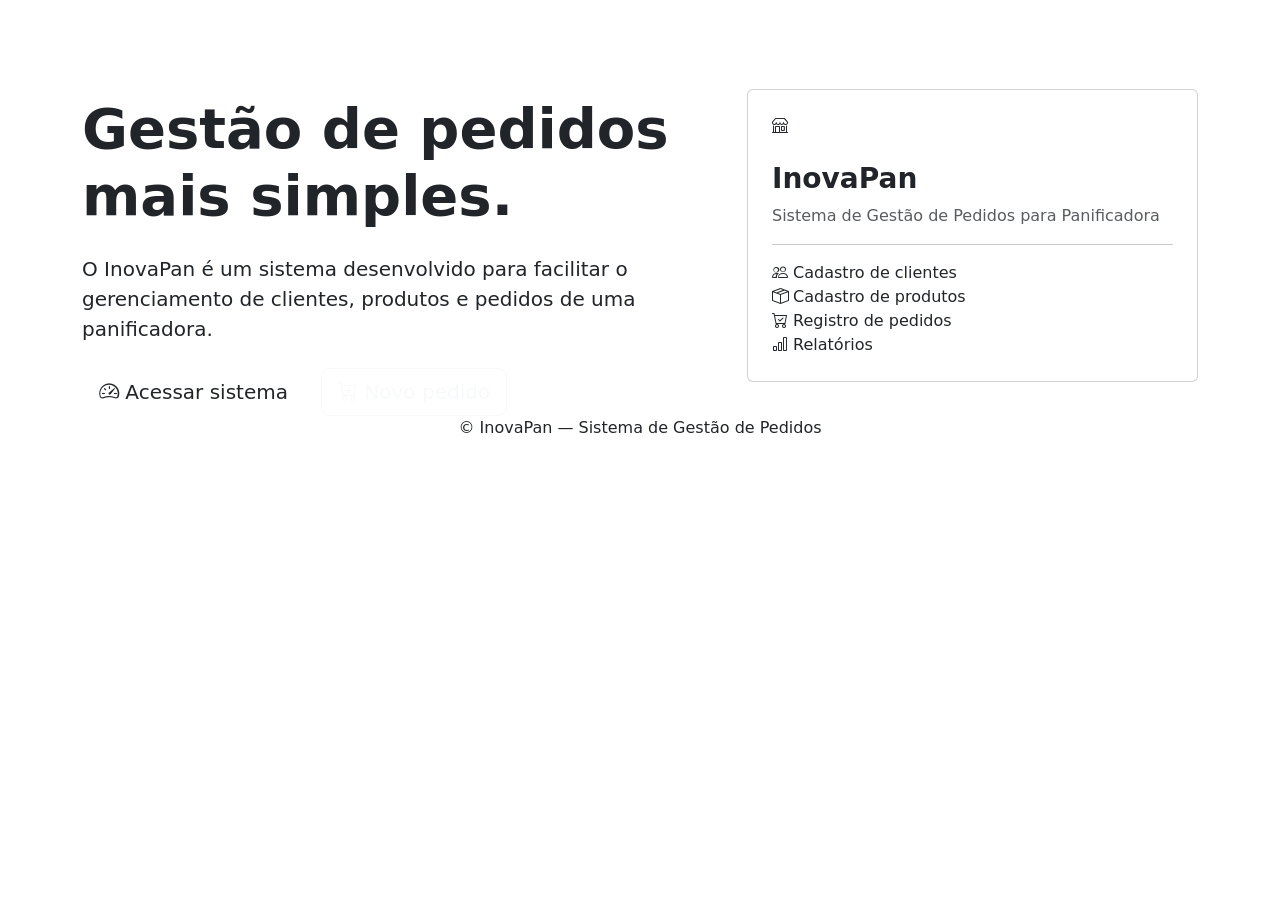
==== Index.html @ 250fa5f6 "Create Index.html inicial do sistema" ====
<!DOCTYPE html>
<html lang="pt-BR">
<head>
    <meta charset="UTF-8">
    <meta name="viewport" content="width=device-width, initial-scale=1.0">

    <title>InovaPan | Gestão de Pedidos</title>

    <link
        href="https://cdn.jsdelivr.net/npm/bootstrap@5.3.3/dist/css/bootstrap.min.css"
        rel="stylesheet"
    >

    <link
        rel="stylesheet"
        href="https://cdn.jsdelivr.net/npm/bootstrap-icons@1.11.3/font/bootstrap-icons.min.css"
    >

    <link rel="stylesheet" href="css/estilo.css">
</head>

<body class="pagina-inicial">

    <nav class="navbar navbar-expand-lg navbar-dark navbar-inovapan">
        <div class="container">

            <a class="navbar-brand fw-bold" href="index.html">
                <i class="bi bi-shop"></i>
                InovaPan
            </a>

            <button
                class="navbar-toggler"
                type="button"
                data-bs-toggle="collapse"
                data-bs-target="#menuInicial"
            >
                <span class="navbar-toggler-icon"></span>
            </button>

            <div class="collapse navbar-collapse" id="menuInicial">
                <ul class="navbar-nav ms-auto">

                    <li class="nav-item">
                        <a class="nav-link" href="dashboard.html">
                            Dashboard
                        </a>
                    </li>

                    <li class="nav-item">
                        <a class="nav-link" href="clientes.html">
                            Clientes
                        </a>
                    </li>

                    <li class="nav-item">
                        <a class="nav-link" href="produtos.html">
                            Produtos
                        </a>
                    </li>

                    <li class="nav-item">
                        <a class="nav-link" href="pedidos.html">
                            Pedidos
                        </a>
                    </li>

                    <li class="nav-item">
                        <a class="nav-link" href="relatorios.html">
                            Relatórios
                        </a>
                    </li>

                </ul>
            </div>

        </div>
    </nav>

    <main class="hero-inovapan">

        <div class="container">

            <div class="row align-items-center min-vh-75">

                <div class="col-lg-7">

                    <span class="badge badge-inovapan mb-3">
                        SISTEMA DE GESTÃO
                    </span>

                    <h1 class="display-4 fw-bold">
                        Gestão de pedidos
                        <span>mais simples.</span>
                    </h1>

                    <p class="lead mt-4">
                        O InovaPan é um sistema desenvolvido para facilitar
                        o gerenciamento de clientes, produtos e pedidos
                        de uma panificadora.
                    </p>

                    <div class="d-flex gap-3 flex-wrap mt-4">

                        <a href="dashboard.html" class="btn btn-inovapan btn-lg">
                            <i class="bi bi-speedometer2"></i>
                            Acessar sistema
                        </a>

                        <a href="pedidos.html" class="btn btn-outline-light btn-lg">
                            <i class="bi bi-cart-plus"></i>
                            Novo pedido
                        </a>

                    </div>

                </div>

                <div class="col-lg-5 mt-5 mt-lg-0">

                    <div class="card card-inicial">

                        <div class="card-body p-4">

                            <div class="icone-inicial">
                                <i class="bi bi-shop"></i>
                            </div>

                            <h3 class="fw-bold mt-4">
                                InovaPan
                            </h3>

                            <p class="text-muted">
                                Sistema de Gestão de Pedidos para Panificadora
                            </p>

                            <hr>

                            <div class="item-inicial">
                                <i class="bi bi-people"></i>
                                Cadastro de clientes
                            </div>

                            <div class="item-inicial">
                                <i class="bi bi-box-seam"></i>
                                Cadastro de produtos
                            </div>

                            <div class="item-inicial">
                                <i class="bi bi-cart-check"></i>
                                Registro de pedidos
                            </div>

                            <div class="item-inicial">
                                <i class="bi bi-bar-chart"></i>
                                Relatórios
                            </div>

                        </div>

                    </div>

                </div>

            </div>

        </div>

    </main>

    <footer class="footer-inovapan">
        <div class="container text-center">
            <p class="mb-0">
                © <span class="ano-atual"></span> InovaPan —
                Sistema de Gestão de Pedidos
            </p>
        </div>
    </footer>

    <script
        src="https://cdn.jsdelivr.net/npm/bootstrap@5.3.3/dist/js/bootstrap.bundle.min.js">
    </script>

    <script src="js/app.js"></script>

</body>
</html>
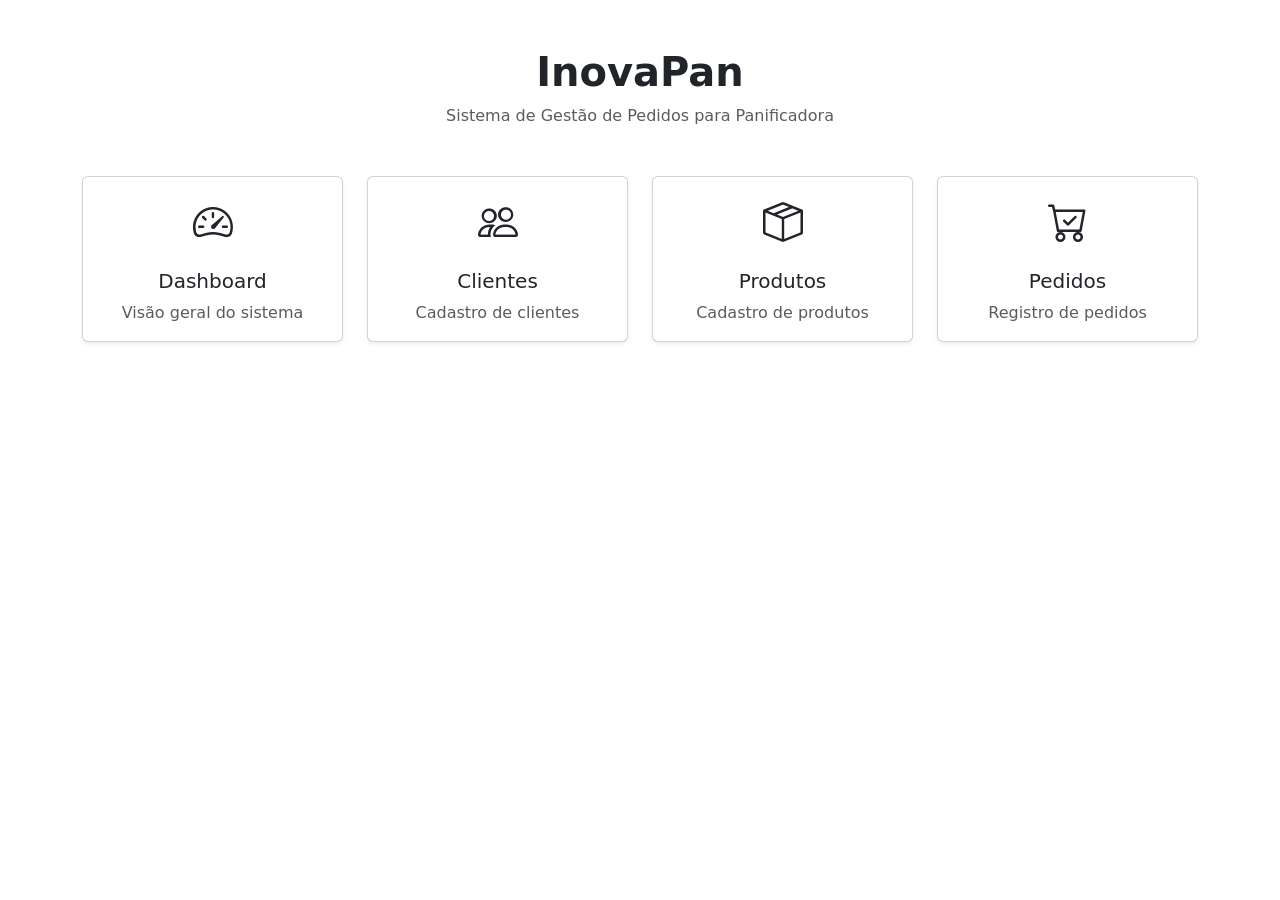
==== commit 960503c3: "Update Index.html" ====
--- a/Index.html
+++ b/Index.html
@@ -4,178 +4,105 @@
     <meta charset="UTF-8">
     <meta name="viewport" content="width=device-width, initial-scale=1.0">
 
-    <title>InovaPan | Gestão de Pedidos</title>
+    <title>InovaPan | Sistema de Gestão</title>
 
+    <!-- Bootstrap -->
     <link
         href="https://cdn.jsdelivr.net/npm/bootstrap@5.3.3/dist/css/bootstrap.min.css"
         rel="stylesheet"
     >
 
+    <!-- Bootstrap Icons -->
     <link
         rel="stylesheet"
         href="https://cdn.jsdelivr.net/npm/bootstrap-icons@1.11.3/font/bootstrap-icons.min.css"
     >
 
+    <!-- Fonte Poppins -->
+    <link rel="preconnect" href="https://fonts.googleapis.com">
+    <link rel="preconnect" href="https://fonts.gstatic.com" crossorigin>
+    <link
+        href="https://fonts.googleapis.com/css2?family=Poppins:wght@400;500;600;700&display=swap"
+        rel="stylesheet"
+    >
+
+    <!-- CSS do projeto -->
     <link rel="stylesheet" href="css/estilo.css">
 </head>
 
-<body class="pagina-inicial">
+<body>
 
-    <nav class="navbar navbar-expand-lg navbar-dark navbar-inovapan">
-        <div class="container">
+    <div class="container py-5">
 
-            <a class="navbar-brand fw-bold" href="index.html">
-                <i class="bi bi-shop"></i>
-                InovaPan
-            </a>
+        <div class="text-center mb-5">
+            <h1 class="fw-bold">InovaPan</h1>
 
-            <button
-                class="navbar-toggler"
-                type="button"
-                data-bs-toggle="collapse"
-                data-bs-target="#menuInicial"
-            >
-                <span class="navbar-toggler-icon"></span>
-            </button>
+            <p class="text-muted">
+                Sistema de Gestão de Pedidos para Panificadora
+            </p>
+        </div>
 
-            <div class="collapse navbar-collapse" id="menuInicial">
-                <ul class="navbar-nav ms-auto">
+        <div class="row g-4">
 
-                    <li class="nav-item">
-                        <a class="nav-link" href="dashboard.html">
-                            Dashboard
-                        </a>
-                    </li>
-
-                    <li class="nav-item">
-                        <a class="nav-link" href="clientes.html">
-                            Clientes
-                        </a>
-                    </li>
-
-                    <li class="nav-item">
-                        <a class="nav-link" href="produtos.html">
-                            Produtos
-                        </a>
-                    </li>
-
-                    <li class="nav-item">
-                        <a class="nav-link" href="pedidos.html">
-                            Pedidos
-                        </a>
-                    </li>
-
-                    <li class="nav-item">
-                        <a class="nav-link" href="relatorios.html">
-                            Relatórios
-                        </a>
-                    </li>
-
-                </ul>
+            <div class="col-md-6 col-lg-3">
+                <a href="dashboard.html" class="text-decoration-none">
+                    <div class="card h-100 shadow-sm">
+                        <div class="card-body text-center">
+                            <i class="bi bi-speedometer2 fs-1"></i>
+                            <h5 class="mt-3">Dashboard</h5>
+                            <p class="text-muted mb-0">
+                                Visão geral do sistema
+                            </p>
+                        </div>
+                    </div>
+                </a>
             </div>
 
-        </div>
-    </nav>
+            <div class="col-md-6 col-lg-3">
+                <a href="clientes.html" class="text-decoration-none">
+                    <div class="card h-100 shadow-sm">
+                        <div class="card-body text-center">
+                            <i class="bi bi-people fs-1"></i>
+                            <h5 class="mt-3">Clientes</h5>
+                            <p class="text-muted mb-0">
+                                Cadastro de clientes
+                            </p>
+                        </div>
+                    </div>
+                </a>
+            </div>
 
-    <main class="hero-inovapan">
+            <div class="col-md-6 col-lg-3">
+                <a href="produtos.html" class="text-decoration-none">
+                    <div class="card h-100 shadow-sm">
+                        <div class="card-body text-center">
+                            <i class="bi bi-box-seam fs-1"></i>
+                            <h5 class="mt-3">Produtos</h5>
+                            <p class="text-muted mb-0">
+                                Cadastro de produtos
+                            </p>
+                        </div>
+                    </div>
+                </a>
+            </div>
 
-        <div class="container">
-
-            <div class="row align-items-center min-vh-75">
-
-                <div class="col-lg-7">
-
-                    <span class="badge badge-inovapan mb-3">
-                        SISTEMA DE GESTÃO
-                    </span>
-
-                    <h1 class="display-4 fw-bold">
-                        Gestão de pedidos
-                        <span>mais simples.</span>
-                    </h1>
-
-                    <p class="lead mt-4">
-                        O InovaPan é um sistema desenvolvido para facilitar
-                        o gerenciamento de clientes, produtos e pedidos
-                        de uma panificadora.
-                    </p>
-
-                    <div class="d-flex gap-3 flex-wrap mt-4">
-
-                        <a href="dashboard.html" class="btn btn-inovapan btn-lg">
-                            <i class="bi bi-speedometer2"></i>
-                            Acessar sistema
-                        </a>
-
-                        <a href="pedidos.html" class="btn btn-outline-light btn-lg">
-                            <i class="bi bi-cart-plus"></i>
-                            Novo pedido
-                        </a>
-
+            <div class="col-md-6 col-lg-3">
+                <a href="pedidos.html" class="text-decoration-none">
+                    <div class="card h-100 shadow-sm">
+                        <div class="card-body text-center">
+                            <i class="bi bi-cart-check fs-1"></i>
+                            <h5 class="mt-3">Pedidos</h5>
+                            <p class="text-muted mb-0">
+                                Registro de pedidos
+                            </p>
+                        </div>
                     </div>
-
-                </div>
-
-                <div class="col-lg-5 mt-5 mt-lg-0">
-
-                    <div class="card card-inicial">
-
-                        <div class="card-body p-4">
-
-                            <div class="icone-inicial">
-                                <i class="bi bi-shop"></i>
-                            </div>
-
-                            <h3 class="fw-bold mt-4">
-                                InovaPan
-                            </h3>
-
-                            <p class="text-muted">
-                                Sistema de Gestão de Pedidos para Panificadora
-                            </p>
-
-                            <hr>
-
-                            <div class="item-inicial">
-                                <i class="bi bi-people"></i>
-                                Cadastro de clientes
-                            </div>
-
-                            <div class="item-inicial">
-                                <i class="bi bi-box-seam"></i>
-                                Cadastro de produtos
-                            </div>
-
-                            <div class="item-inicial">
-                                <i class="bi bi-cart-check"></i>
-                                Registro de pedidos
-                            </div>
-
-                            <div class="item-inicial">
-                                <i class="bi bi-bar-chart"></i>
-                                Relatórios
-                            </div>
-
-                        </div>
-
-                    </div>
-
-                </div>
-
+                </a>
             </div>
 
         </div>
 
-    </main>
-
-    <footer class="footer-inovapan">
-        <div class="container text-center">
-            <p class="mb-0">
-                © <span class="ano-atual"></span> InovaPan —
-                Sistema de Gestão de Pedidos
-            </p>
-        </div>
-    </footer>
+    </div>
 
     <script
         src="https://cdn.jsdelivr.net/npm/bootstrap@5.3.3/dist/js/bootstrap.bundle.min.js">
